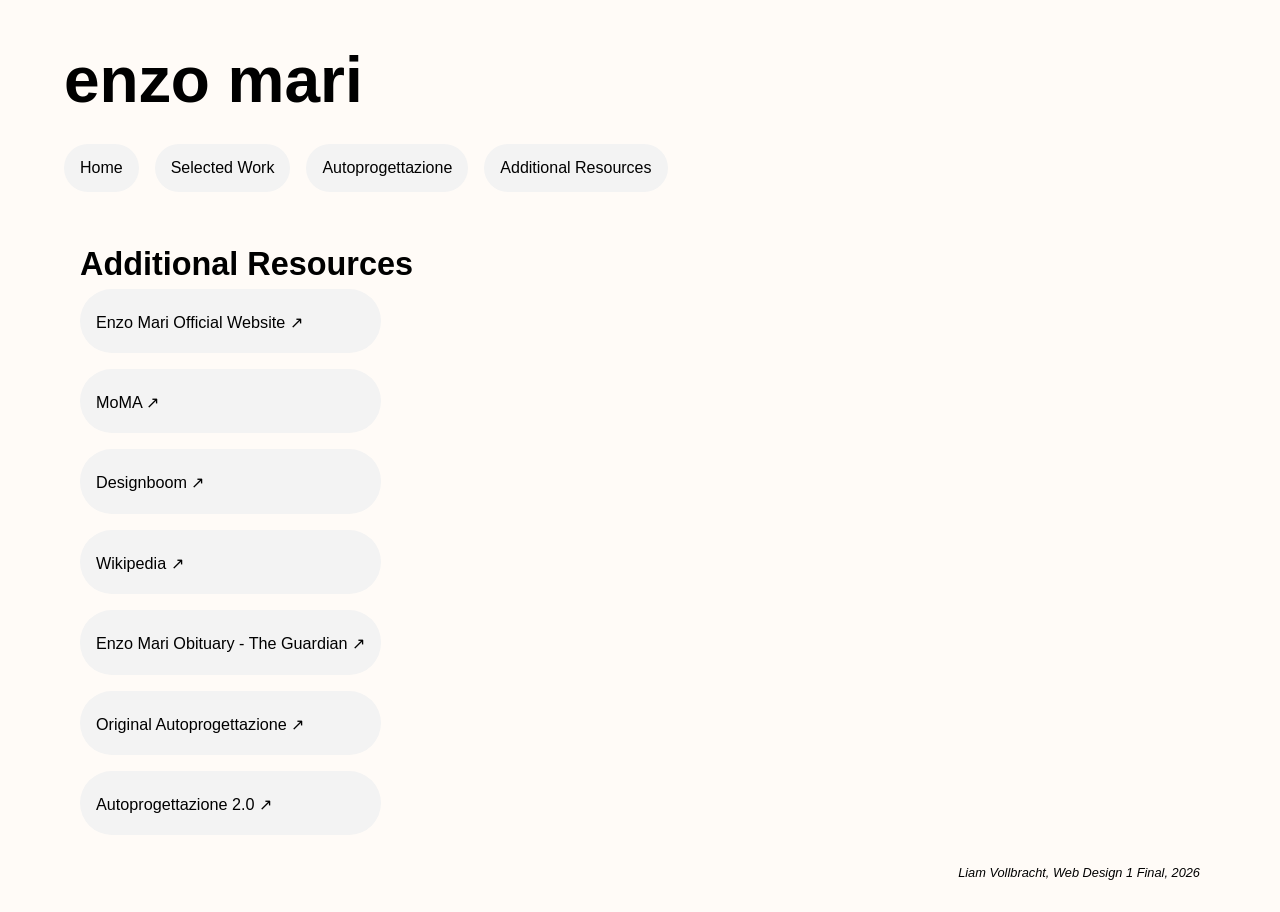
==== additional-resources.html @ 419a2379 "Initial commit" ====
<!DOCTYPE html>
<html lang="en">

<head>
  <meta charset="UTF-8">
  <meta name="viewport" content="width=device-width, initial-scale=1.0">
  <title>Enzo Mari - Additional Resources</title>
  <link rel="stylesheet" href="reset.css">
  <link rel="stylesheet" href="main.css">
</head>

<body>
  <div class="wrapper">

    <header>
      <h1>Enzo Mari</h1>
    </header>



    <nav>
      <ul>
        <li><a href="index.html">Home</a></li>
        <li><a href="selected-work.html">Selected Work</a></li>
        <li><a href="autoprogettazione.html">Autoprogettazione</a></li>
        <li><a href="additional-resources.html">Additional Resources</a></li>
      </ul>
    </nav>

       <main>
      <section class="left-column">
        <h2>Additional Resources</h2>
        <ul>
          <li><a href="https://enzomari.com">Enzo Mari Official Website &#8599</a></li>
          <li><a href="https://www.moma.org/artists/3766-enzo-mari">MoMA &#8599</a></li>
          <li><a href="https://www.designboom.com/tag/enzo-mari/">Designboom &#8599</a></li>
          <li><a href="https://en.wikipedia.org/wiki/Enzo_Mari">Wikipedia &#8599</a></li>
          <li><a href="https://www.theguardian.com/artanddesign/2020/nov/01/enzo-mari-obituary">Enzo Mari Obituary - The Guardian &#8599</a></li>
          <li><a href="https://www.are.na/block/15966672">Original Autoprogettazione &#8599</a></li>
          <li><a href="https://www.domusweb.it/en/news/2012/04/11/autoprogettazione-2-0-on-display.html">Autoprogettazione 2.0 &#8599</a></li>

        </ul>
      </section>
    </main>
    <footer><small>Liam Vollbracht, Web Design 1 Final, 2026</small>
    </footer>



  </div>

</body>
</html>
---- main.css ----
body {
  font-family:Arial, Helvetica, sans-serif;
  background-color: #fffbf7;
}

.wrapper {
  max-width: 90%;
  margin: 1rem auto 1rem auto;

}

header {
  padding: 2rem 0 2rem 0;
  text-align: left;
}

header h1 {
  font-size: 400%;
  text-transform: lowercase;
  color: black;
 
}

nav {
  margin-bottom: 2rem
}

nav ul {
  display: flex;
  flex-wrap: wrap;
}

nav li {
  background-color: #f3f3f3;
  border-radius: 2rem;
  list-style-type: none;
  padding: 1rem;
  margin-right: 1rem;
  margin-bottom: 1rem
}

.title {
display: flex;
justify-content: left;
}

nav a {
  color: black;
  text-decoration: none;
  padding: rem 2rem;
}

nav a:hover {
 color: black;
 text-decoration: underline;
}

main {
  display: grid;
  grid-template-columns: 3fr;
}

.left-column {
  font-size: 135%;
  line-height: 1.5;
  padding: 0 1rem;
}

.left-column h2 {
  font-size: 150%;
  color: black;

}

.left-column h3 {
  line-height: 2;
}

.left-column p {
  max-width: 50%;
}

.left-column ul {
  display: table-row;
  flex-wrap: wrap;
  justify-content: left;
}

.left-column li {
  background-color: #f3f3f3;
  border-radius: 2rem;
  list-style-type: none;
  padding: 1rem;
  margin-right: 1rem;
  margin-bottom: 1rem
}

.left-column ul a {
  font-size: 75%;
  color: black;
  text-decoration: none;
  padding: rem 2rem;
}

.pic-right {
  float: right;
  box-shadow: 2px 2px 7px lightgray;
  border: 5px solid black;
  margin: 0 0 3rem 3rem;
  max-width: 33%
}

img {
  max-width: 100%;
}

footer {
  padding: 1rem;
  text-align: right;
  color: black;
  font-size: 80%;
  font-style: italic;

}

.gallery {
  display: grid;
  grid-template-columns: 1fr 1fr 1fr;
  gap: 2rem;
}

.gallery img {
  max-height: 600px;
}

.gallery figcaption {
  line-height: 2;
}
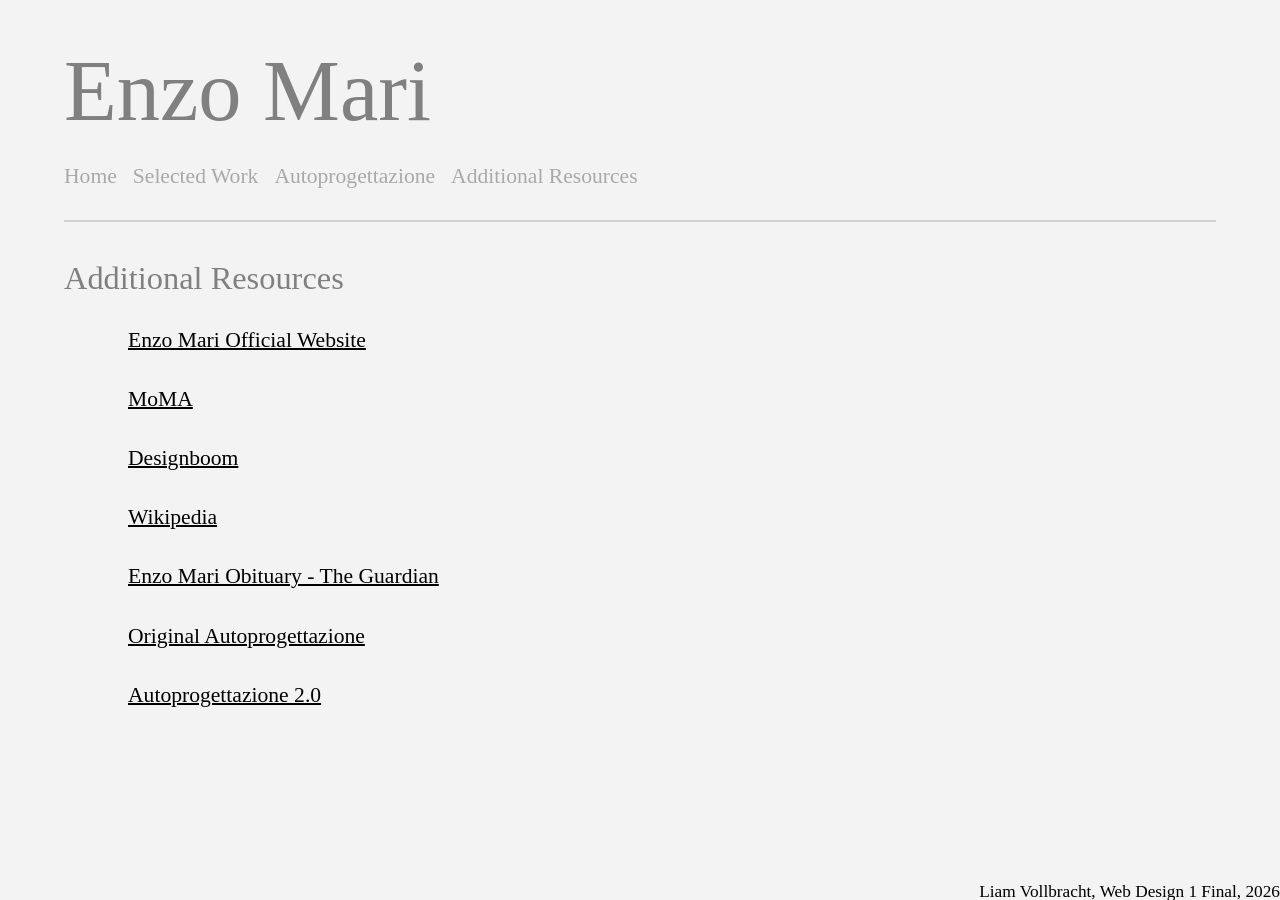
==== commit 00e5f638: "Changed fonts, colors, and text styles" ====
--- a/additional-resources.html
+++ b/additional-resources.html
@@ -31,16 +31,16 @@
       <section class="left-column">
         <h2>Additional Resources</h2>
         <ul>
-          <li><a href="https://enzomari.com">Enzo Mari Official Website &#8599</a></li>
-          <li><a href="https://www.moma.org/artists/3766-enzo-mari">MoMA &#8599</a></li>
-          <li><a href="https://www.designboom.com/tag/enzo-mari/">Designboom &#8599</a></li>
-          <li><a href="https://en.wikipedia.org/wiki/Enzo_Mari">Wikipedia &#8599</a></li>
-          <li><a href="https://www.theguardian.com/artanddesign/2020/nov/01/enzo-mari-obituary">Enzo Mari Obituary - The Guardian &#8599</a></li>
-          <li><a href="https://www.are.na/block/15966672">Original Autoprogettazione &#8599</a></li>
-          <li><a href="https://www.domusweb.it/en/news/2012/04/11/autoprogettazione-2-0-on-display.html">Autoprogettazione 2.0 &#8599</a></li>
-
+          <li><a href="https://enzomari.com">Enzo Mari Official Website </a></li>
+          <li><a href="https://www.moma.org/artists/3766-enzo-mari">MoMA </a></li>
+          <li><a href="https://www.designboom.com/tag/enzo-mari/">Designboom</a></li>
+          <li><a href="https://en.wikipedia.org/wiki/Enzo_Mari">Wikipedia</a></li>
+          <li><a href="https://www.theguardian.com/artanddesign/2020/nov/01/enzo-mari-obituary">Enzo Mari Obituary - The Guardian</a></li>
+          <li><a href="https://www.are.na/block/15966672">Original Autoprogettazione</a></li>
+          <li><a href="https://www.domusweb.it/en/news/2012/04/11/autoprogettazione-2-0-on-display.html">Autoprogettazione 2.0</a></li>
         </ul>
       </section>
+
     </main>
     <footer><small>Liam Vollbracht, Web Design 1 Final, 2026</small>
     </footer>
--- a/main.css
+++ b/main.css
@@ -1,6 +1,8 @@
 body {
-  font-family:Arial, Helvetica, sans-serif;
-  background-color: #fffbf7;
+  font-family:'Times New Roman', Times, serif;
+  background-color: #f3f3f3;
+  color: gray;
+  font-size: 135%;
 }
 
 .wrapper {
@@ -15,14 +17,16 @@
 }
 
 header h1 {
+  font-family: 'Times New Roman', Times, serif;
+  font-weight: normal;
   font-size: 400%;
-  text-transform: lowercase;
-  color: black;
  
 }
 
 nav {
-  margin-bottom: 2rem
+  margin-bottom: 2rem;
+  padding-bottom: 1rem;
+  border-bottom: 2px solid lightgray
 }
 
 nav ul {
@@ -31,10 +35,8 @@
 }
 
 nav li {
-  background-color: #f3f3f3;
-  border-radius: 2rem;
+
   list-style-type: none;
-  padding: 1rem;
   margin-right: 1rem;
   margin-bottom: 1rem
 }
@@ -45,39 +47,46 @@
 }
 
 nav a {
-  color: black;
+  color: darkgray;
+  font-weight: 500;
   text-decoration: none;
-  padding: rem 2rem;
 }
 
 nav a:hover {
- color: black;
- text-decoration: underline;
+ font-style: italic;
 }
 
 main {
   display: grid;
   grid-template-columns: 3fr;
+  padding-bottom: 2rem;
+}
+
+main a {
+  color: black;
 }
 
 .left-column {
-  font-size: 135%;
   line-height: 1.5;
-  padding: 0 1rem;
+  padding: 0 1rem 2rem 0;
 }
 
 .left-column h2 {
+  font-weight: normal;
   font-size: 150%;
-  color: black;
+  padding-bottom: 1rem;
 
 }
 
 .left-column h3 {
+  font-weight: normal;
+  text-decoration: underline;
   line-height: 2;
 }
 
 .left-column p {
   max-width: 50%;
+  margin-left: 4rem;
 }
 
 .left-column ul {
@@ -87,19 +96,16 @@
 }
 
 .left-column li {
-  background-color: #f3f3f3;
-  border-radius: 2rem;
+  text-decoration: underline 2px solid black;
   list-style-type: none;
-  padding: 1rem;
-  margin-right: 1rem;
-  margin-bottom: 1rem
+  margin-right: 0.5rem;
+  margin-bottom: 1rem;
 }
 
 .left-column ul a {
-  font-size: 75%;
-  color: black;
   text-decoration: none;
-  padding: rem 2rem;
+  padding: 4rem;
+  line-height: 2;
 }
 
 .pic-right {
@@ -107,7 +113,7 @@
   box-shadow: 2px 2px 7px lightgray;
   border: 5px solid black;
   margin: 0 0 3rem 3rem;
-  max-width: 33%
+  max-width: 33%;
 }
 
 img {
@@ -115,18 +121,21 @@
 }
 
 footer {
-  padding: 1rem;
+  background-color: #f3f3f3;
+  color: black;
+  position: fixed;
+  bottom: 0;
+  left: 0;
+  width: 100%;
   text-align: right;
-  color: black;
   font-size: 80%;
-  font-style: italic;
-
 }
 
 .gallery {
   display: grid;
   grid-template-columns: 1fr 1fr 1fr;
   gap: 2rem;
+  margin-bottom: 3rem;
 }
 
 .gallery img {
@@ -134,5 +143,5 @@
 }
 
 .gallery figcaption {
-  line-height: 2;
+  line-height: 1.4;
 }
